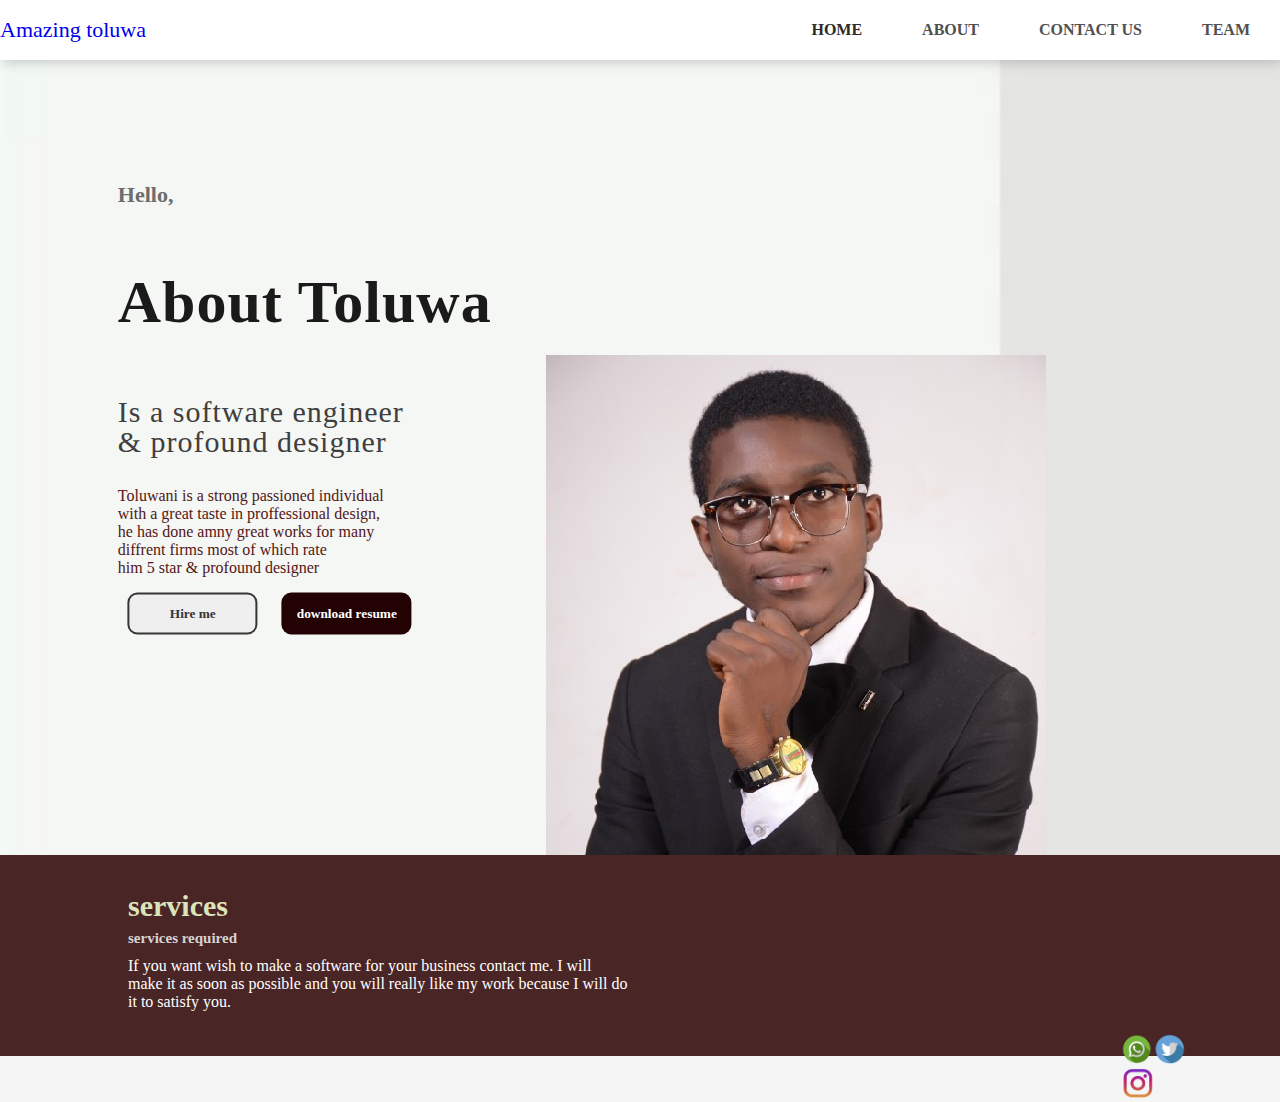
==== about.html @ db2023d4 "added pages" ====
<!DOCTYPE html>
<html lang="en">
<head>
<meta charset="UTF-8">   
<title>personal website</title>
<link rel="stylesheet" type="text/css" href="css/about.css"/>
<meta name="viewport" content="width=device-width, intial-scale=1"/>
</head> 
<body>
    <section id="body">
        <!--navigation-->
        <nav>
        <!--logo-->
            <a href="#" class="logo">Amazing toluwa</a>
            <!--menu-->
            <ul>
               <li><a href="index.html"class="active">HOME</a></li>
               <li><a href="about.html">ABOUT</a></li>
               <li><a href="contact.html">CONTACT US</a></li>
               <li><a href="#">TEAM</a></li> 
            </ul>
        </nav>
        <!--text-->
        <div class="text-container">
            <p>Hello,</p> 
        <p>About Toluwa</p>
    <p>Is a software engineer <br>& profound designer</p>Toluwani is a strong passioned individual<br>
    with a great taste in proffessional design,<br> he has done amny great works for
    many <br>diffrent firms most of which rate <br> him 5 star   & profound designer</p>
    <button class="hire-btn"> Hire me</button>
    <button class="down-resume"> download resume</button> 
</div>
<!--model-->
<img src="images/PicturesIMG_1550701550072.jpg" class="model" alt="model">
    </section>
    <div class="services">
    <div class="services-text ">
        <p>services</p>
        <p>services required</p>
        <p>If you want wish to make a software for your business contact me. I will make it as soon
            as possible and you will really like my work because I will do it to satisfy you.  
        </p>
         <a  href="#"><div  class="socials">
        <img src="images/whatsapp.png" class="reduce">
        <img src="images/twitter.png"class="reduce">
        <img src="images/insta.png"class="reduce"> </a>
    
    </div>
    </div>
    </div>
    <!--futher info -->
   
</body>
</html>
---- css/about.css ----
@charset "utf-8";
/* css document*/
body{
    background-color: #f6f5f5;
    margin:0px;
    padding:0px;
}
ul{
    list-style:none;
}
a{
    text-decoration:none;
}
section{
    width:100%;
    height:95vh;
    background-image: url("../images/Capture1.JPG");
    background-repeat: no-repeat;
    background-size: cover;
    position: relative;
}

nav{
    display:flex;
    justify-content: space-between;
    align-items: center;
    height: 60px;
    background-color:#ffffff; 
    box-shadow:2px 2px 12px rgba(0,0,0,0.2);
    padding:0px 5;
}
nav ul{
    display: flex;
}
nav ul li a{
    margin:30px;
    font-family: myraid pro regular;
    color:#505050;
    font: sixe 15px;
    font-weight:700;
}
.logo{
    font-family: cursive;
    columns: #0e0505;
    font-size:22px;
}
.active{
    font-weight:bold;
    color:#2d2a2a;  
}.text-container p:nth-child(1){
    font-family: Calibri;
    font-weight:bold;
    color: #6d6d6d;   
    font-size:22px;
}
.text-container p:nth-child(2){
    font-family: calibri;   
    font-weight: bold;
    letter-spacing:1px;
    color: #1a1a1a;
    font-size:60px;  
}
.text-container p:nth-child(3){
    font-family: times new roman;   
    letter-spacing:1px;
    color: #403e3e;
    font-size:30px;
    line-height:30px;
} 
.text-container p:nth-child(4){
    line-height:0px;
    margin:43px 0px 25px;
}
.text-container{
    position: absolute;
    left:13%;
    top:42%;
    transform:translate(-13%,-42%) ;
}
.text-container button {
    width: 130px;
    height:42px;
    border-radius: 10px; 
    font-family:calibri;
    font-weight:bold;
    font: size 14px;
    outline: none;
    margin: 0px 10px;
}
.hire-btn{
    border:2px solid #373636;
    color:#373636;
}
 .down-resume{
     background-color: #220202;
     color:#FFFFFF;
     border:none;
 }
 button:active{
     transform:scale(1.1); 
 }
 .model{
     height: auto;
     position: absolute;
     bottom: 0px;
     left:70%;
     transform:translateX(-70%); 
   
 } 
  
 .services{
     height: 200px;
     background-color: #492525;
     padding: 0.1% 10% 0px 10%;
 }
 .services-text p:nth-child(1){
     font-family: calibri;
     font-weight: bold;
     color: #dce5ba;
     font-size:30px;
     line-height: 0px;
 }
 .services-text p:nth-child(2){
    font-family: calibri;
    font-weight: bold;
    color: #d6d3d3;
    font-size:15px;
    line-height: 5px
 }
 .services-text p:nth-child(3){
    font-family: calibri;
    color: #FFFFFF;
 }
 .services-text{
     width: 500px;
     margin:50px 0px;
      
 }
 .box-1, .box-2, .box-3{
     width: 300px;
     height: 320px;
     background-repeat: no-repeat;
     background-size: cover;
     box-shadow: 2px 2px 12px rgba(0,0,0,0.3);
 
 }
 .socials{
    height: 1px;
     position: absolute;
     bottom: -135px;
     left:92.7%;
     transform:translateX(-70%);
     justify-content:stretch;
     size: px;
 }
 .reduce{
     height: 30px;
 }
 @media (min-width:992px) and (max-width:1200px){ #body{
       color: #ce6565}
 }
@media (max-width:768px){#body{
    color: #962d2d}
}

@media (min-width:1200px){#body{
    color: #521616}
}
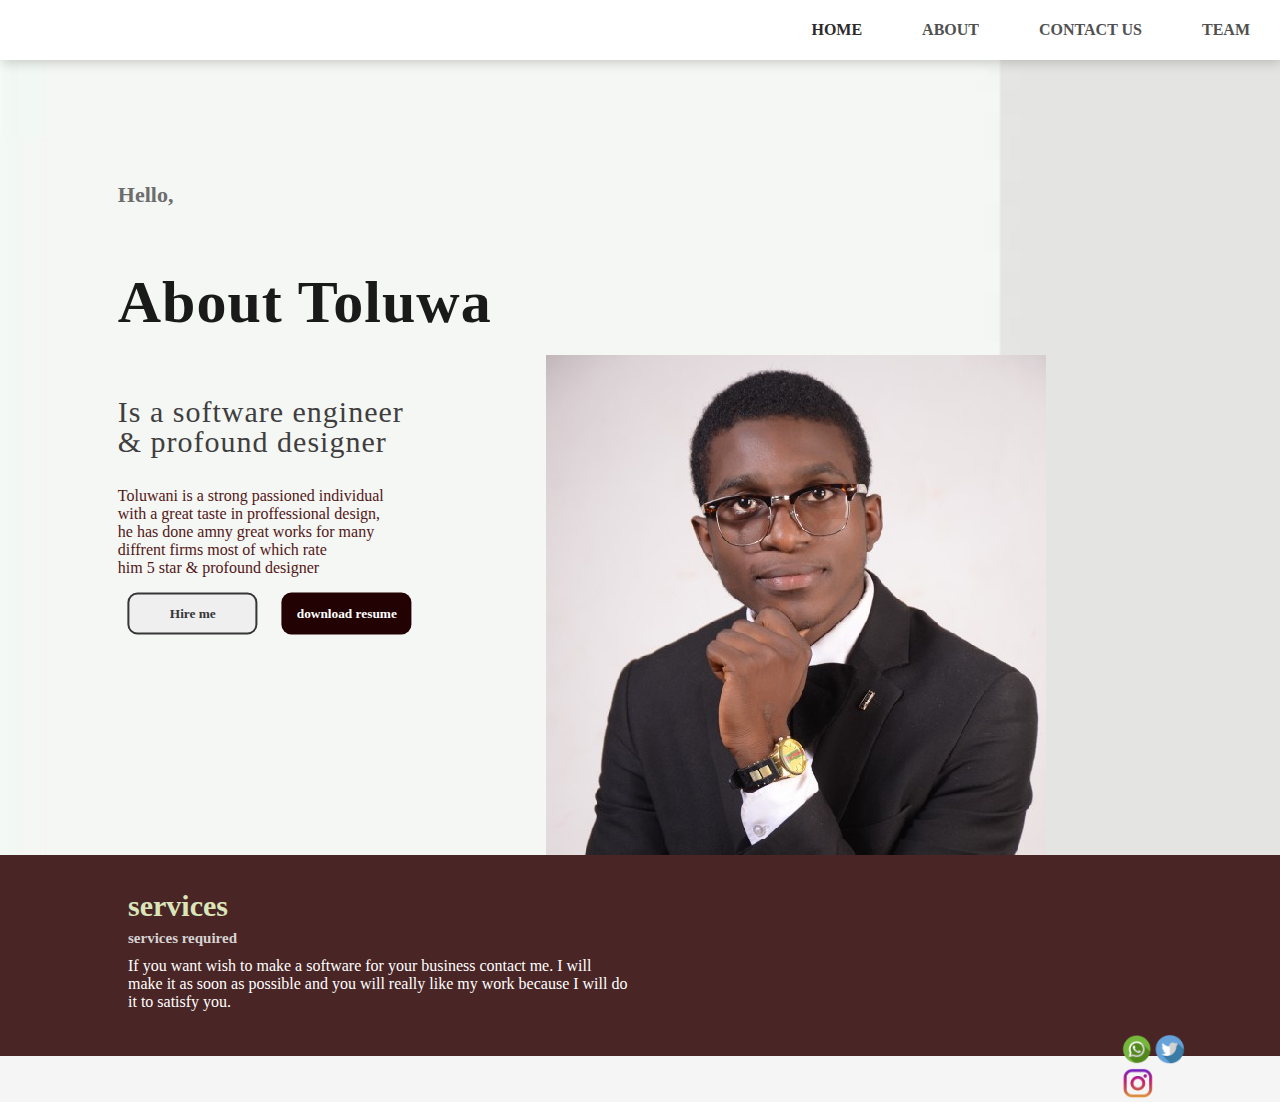
==== commit 5087fc01: "resume works" ====
--- a/about.html
+++ b/about.html
@@ -27,8 +27,8 @@
     <p>Is a software engineer <br>& profound designer</p>Toluwani is a strong passioned individual<br>
     with a great taste in proffessional design,<br> he has done amny great works for
     many <br>diffrent firms most of which rate <br> him 5 star   & profound designer</p>
-    <button class="hire-btn"> Hire me</button>
-    <button class="down-resume"> download resume</button> 
+    <a href="contact.html"><button class="hire-btn"> Hire me  </button> </a>
+    <button class="down-resume"> <a href="images/resume.png"> download resume</a></button> 
 </div>
 <!--model-->
 <img src="images/PicturesIMG_1550701550072.jpg" class="model" alt="model">
--- a/css/about.css
+++ b/css/about.css
@@ -91,6 +91,9 @@
     border:2px solid #373636;
     color:#373636;
 }
+a{
+    color: #ffffff;
+}
  .down-resume{
      background-color: #220202;
      color:#FFFFFF;
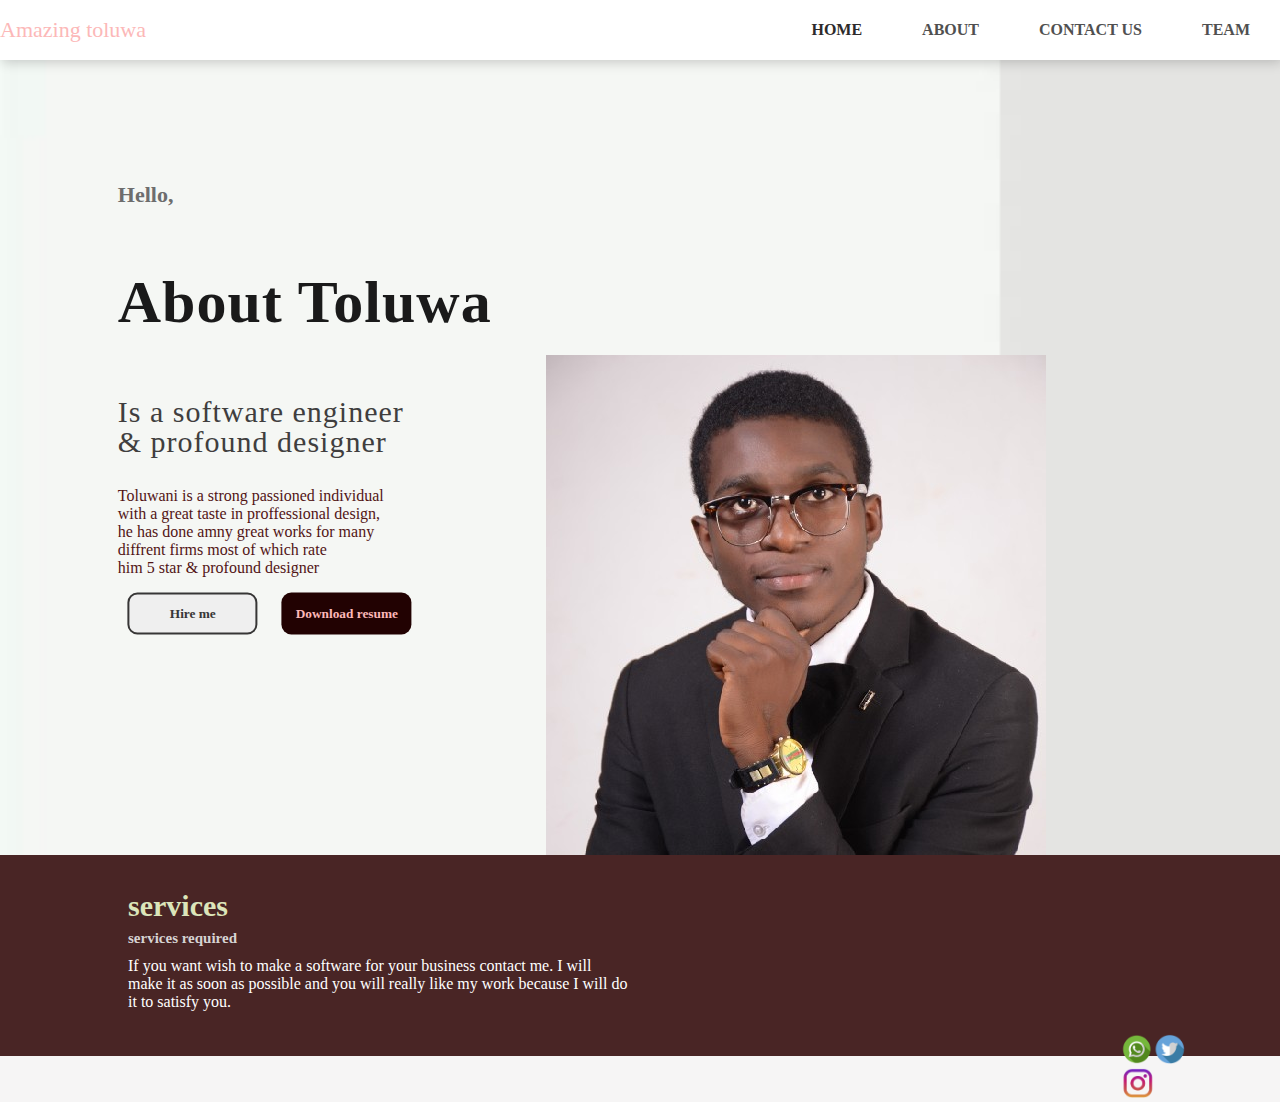
==== commit efca2dd4: "colour" ====
--- a/about.html
+++ b/about.html
@@ -28,7 +28,7 @@
     with a great taste in proffessional design,<br> he has done amny great works for
     many <br>diffrent firms most of which rate <br> him 5 star   & profound designer</p>
     <a href="contact.html"><button class="hire-btn"> Hire me  </button> </a>
-    <button class="down-resume"> <a href="images/resume.png"> download resume</a></button> 
+    <button class="down-resume"> <a href="images/resume.png"> Download resume</a></button> 
 </div>
 <!--model-->
 <img src="images/PicturesIMG_1550701550072.jpg" class="model" alt="model">
--- a/css/about.css
+++ b/css/about.css
@@ -92,7 +92,7 @@
     color:#373636;
 }
 a{
-    color: #ffffff;
+    color: #fcb8b8;
 }
  .down-resume{
      background-color: #220202;
@@ -167,6 +167,6 @@
 }
 
 @media (min-width:1200px){#body{
-    color: #521616}
+    color: #521414}
 }
 
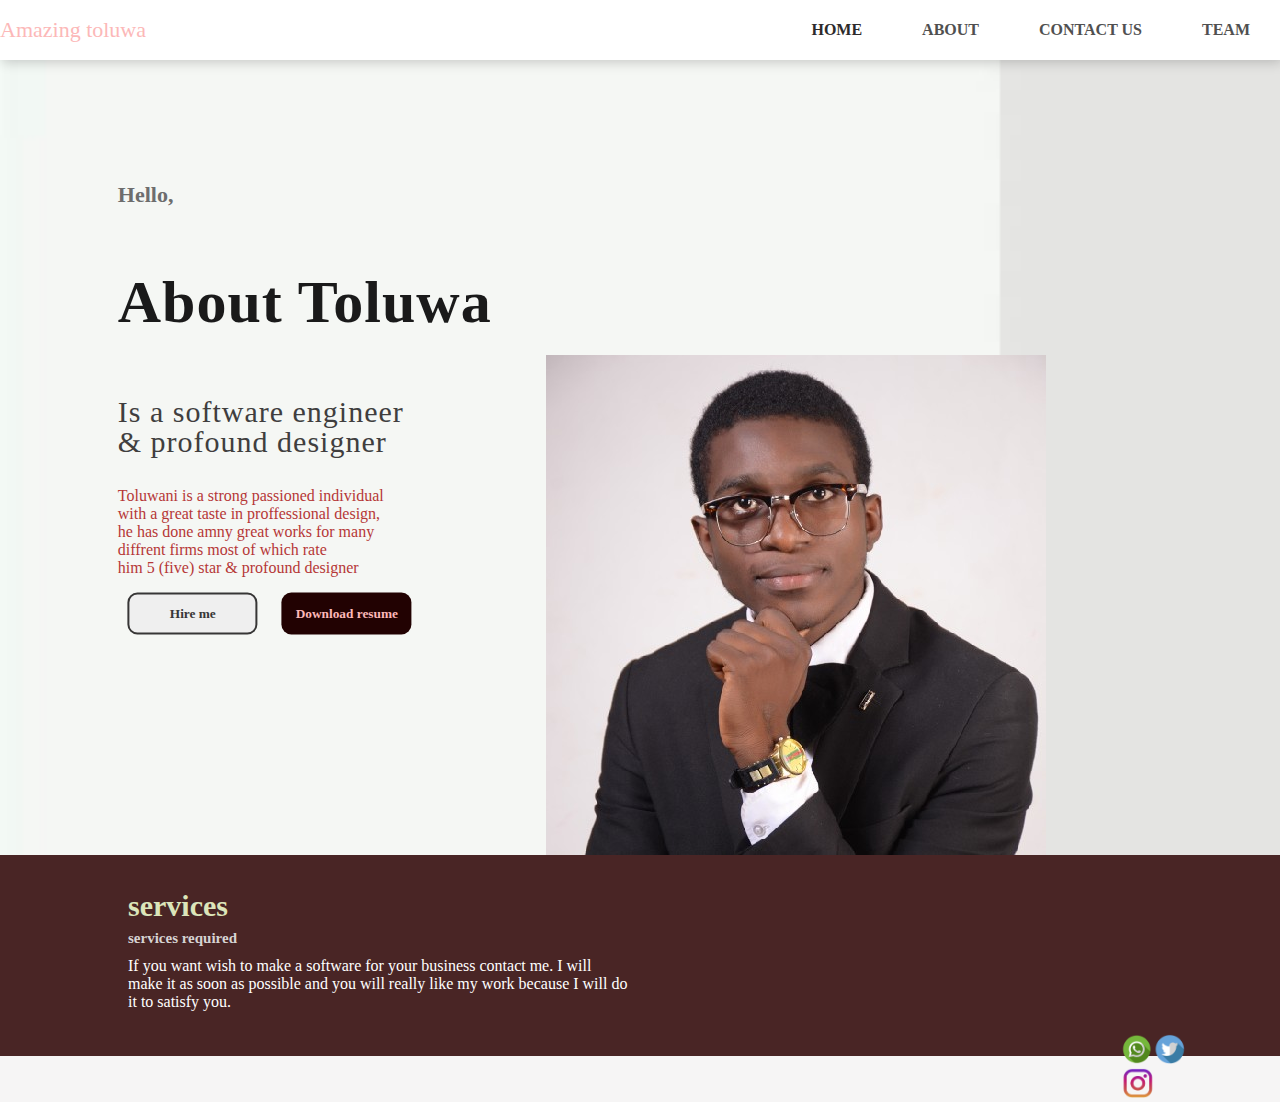
==== commit c13e9dda: "update" ====
--- a/about.html
+++ b/about.html
@@ -26,7 +26,7 @@
         <p>About Toluwa</p>
     <p>Is a software engineer <br>& profound designer</p>Toluwani is a strong passioned individual<br>
     with a great taste in proffessional design,<br> he has done amny great works for
-    many <br>diffrent firms most of which rate <br> him 5 star   & profound designer</p>
+    many <br>diffrent firms most of which rate <br> him 5 (five) star   & profound designer</p>
     <a href="contact.html"><button class="hire-btn"> Hire me  </button> </a>
     <button class="down-resume"> <a href="images/resume.png"> Download resume</a></button> 
 </div>
--- a/css/about.css
+++ b/css/about.css
@@ -160,13 +160,13 @@
      height: 30px;
  }
  @media (min-width:992px) and (max-width:1200px){ #body{
-       color: #ce6565}
+       color: #9c7474}
  }
 @media (max-width:768px){#body{
-    color: #962d2d}
+    color: #440606}
 }
 
 @media (min-width:1200px){#body{
-    color: #521414}
+    color: #b63737}
 }
 
